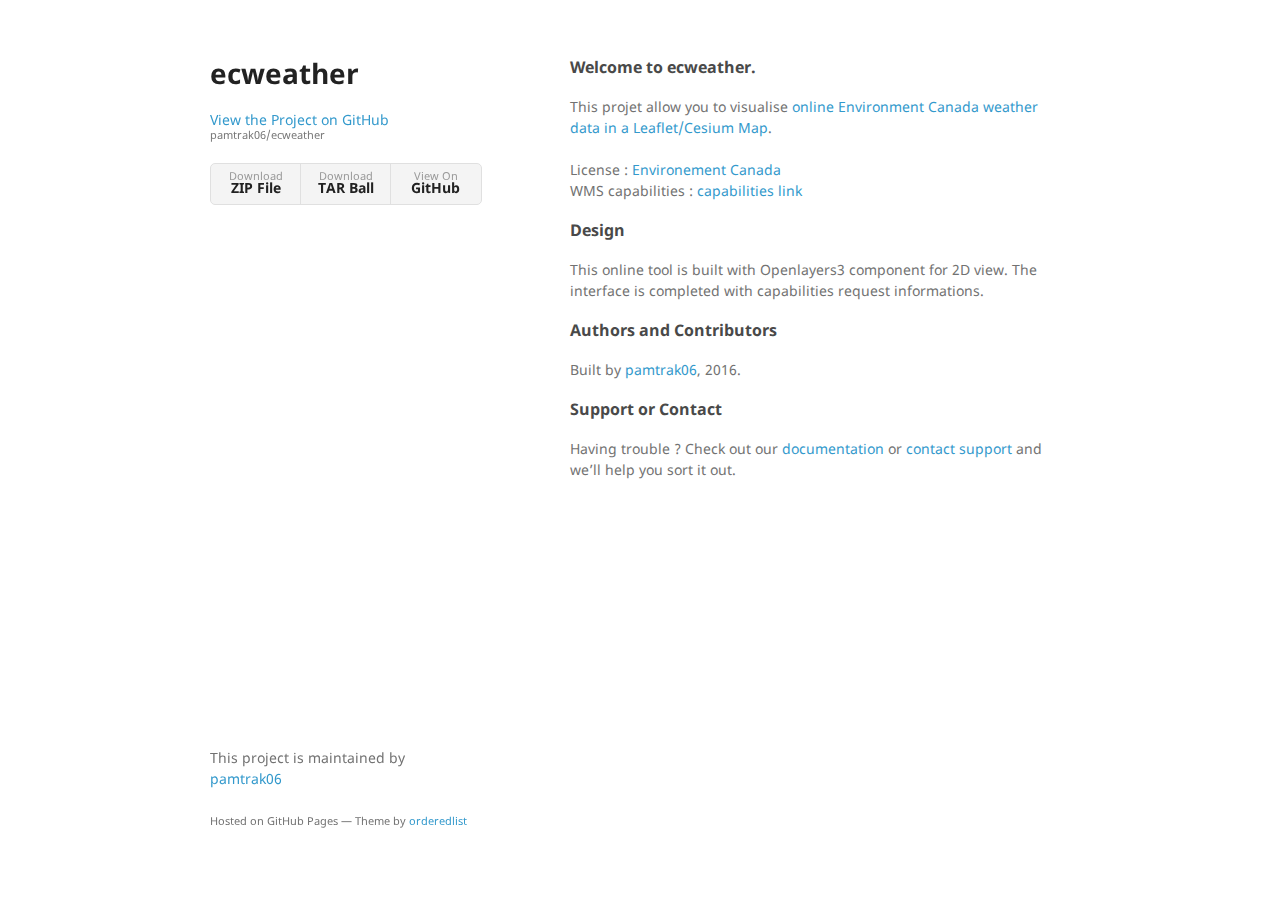
==== docs/index.html @ 88259e97 "add docs web site" ====
<!doctype html>
<html>
  <head>
    <meta charset="utf-8">
    <meta http-equiv="X-UA-Compatible" content="chrome=1">
    <title>Mfgeoservices by pamtrak06</title>

    <link rel="stylesheet" href="stylesheets/styles.css">
    <link rel="stylesheet" href="stylesheets/github-light.css">
    <meta name="viewport" content="width=device-width">
    <!--[if lt IE 9]>
    <script src="//html5shiv.googlecode.com/svn/trunk/html5.js"></script>
    <![endif]-->
  </head>
  <body>
    <div class="wrapper">
      <header>
        <h1>ecweather</h1>
        <p></p>

        <p class="view"><a href="https://github.com/pamtrak06/ecweather">View the Project on GitHub <small>pamtrak06/ecweather</small></a></p>


        <ul>
          <li><a href="https://github.com/pamtrak06/ecweather/zipball/master">Download <strong>ZIP File</strong></a></li>
          <li><a href="https://github.com/pamtrak06/ecweather/tarball/master">Download <strong>TAR Ball</strong></a></li>
          <li><a href="https://github.com/pamtrak06/ecweather">View On <strong>GitHub</strong></a></li>
        </ul>
      </header>
      <section>
        <h3>
<a id="welcome-to-ecweather" class="anchor" href="#welcome-to-ecweather" aria-hidden="true"><span aria-hidden="true" class="octicon octicon-link"></span></a>Welcome to ecweather.</h3>

<p>This projet allow you to visualise <a href="http://pamtrak06.github.io/ecweather/" target="_blank">online Environment Canada weather data in a Leaflet/Cesium Map</a>.<br /><br />
License : <a href="http://dd.meteo.gc.ca/doc/LICENCE_GENERAL.txt" target="_blank">Environement Canada</a><br />
WMS capabilities : <a href="http://geo.weather.gc.ca/geomet/?lang=E&service=WMS&request=GetCapabilities" target="_blank">capabilities link</a>
</p>

<h3>
<a id="design" class="anchor" href="#design" aria-hidden="true"><span aria-hidden="true" class="octicon octicon-link"></span></a>Design</h3>

<p>This online tool is built with Openlayers3 component for 2D view. The interface is completed with capabilities request informations.</p>

<h3>
<a id="authors-and-contributors" class="anchor" href="#authors-and-contributors" aria-hidden="true"><span aria-hidden="true" class="octicon octicon-link"></span></a>Authors and Contributors</h3>

<p>Built by <a href="mailto:pamtrak06@gmail.com">pamtrak06</a>, 2016.</p>

<h3>
<a id="support-or-contact" class="anchor" href="#support-or-contact" aria-hidden="true"><span aria-hidden="true" class="octicon octicon-link"></span></a>Support or Contact</h3>

<p>Having trouble ? Check out our <a href="https://github.com/pamtrak06/ecweather">documentation</a> or <a href="mailto:pamtrak06@gmail.com">contact support</a> and we’ll help you sort it out.</p>
      </section>
      <footer>
        <p>This project is maintained by <a href="https://github.com/pamtrak06">pamtrak06</a></p>
        <p><small>Hosted on GitHub Pages &mdash; Theme by <a href="https://github.com/orderedlist">orderedlist</a></small></p>
      </footer>
    </div>
    <script src="javascripts/scale.fix.js"></script>

  </body>
</html>
---- docs/stylesheets/styles.css ----
@font-face {
  font-family: 'Noto Sans';
  font-weight: 400;
  font-style: normal;
  src: url('../fonts/Noto-Sans-regular/Noto-Sans-regular.eot');
  src: url('../fonts/Noto-Sans-regular/Noto-Sans-regular.eot?#iefix') format('embedded-opentype'),
       local('Noto Sans'),
       local('Noto-Sans-regular'),
       url('../fonts/Noto-Sans-regular/Noto-Sans-regular.woff2') format('woff2'),
       url('../fonts/Noto-Sans-regular/Noto-Sans-regular.woff') format('woff'),
       url('../fonts/Noto-Sans-regular/Noto-Sans-regular.ttf') format('truetype'),
       url('../fonts/Noto-Sans-regular/Noto-Sans-regular.svg#NotoSans') format('svg');
}

@font-face {
  font-family: 'Noto Sans';
  font-weight: 700;
  font-style: normal;
  src: url('../fonts/Noto-Sans-700/Noto-Sans-700.eot');
  src: url('../fonts/Noto-Sans-700/Noto-Sans-700.eot?#iefix') format('embedded-opentype'),
       local('Noto Sans Bold'),
       local('Noto-Sans-700'),
       url('../fonts/Noto-Sans-700/Noto-Sans-700.woff2') format('woff2'),
       url('../fonts/Noto-Sans-700/Noto-Sans-700.woff') format('woff'),
       url('../fonts/Noto-Sans-700/Noto-Sans-700.ttf') format('truetype'),
       url('../fonts/Noto-Sans-700/Noto-Sans-700.svg#NotoSans') format('svg');
}

@font-face {
  font-family: 'Noto Sans';
  font-weight: 400;
  font-style: italic;
  src: url('../fonts/Noto-Sans-italic/Noto-Sans-italic.eot');
  src: url('../fonts/Noto-Sans-italic/Noto-Sans-italic.eot?#iefix') format('embedded-opentype'),
       local('Noto Sans Italic'),
       local('Noto-Sans-italic'),
       url('../fonts/Noto-Sans-italic/Noto-Sans-italic.woff2') format('woff2'),
       url('../fonts/Noto-Sans-italic/Noto-Sans-italic.woff') format('woff'),
       url('../fonts/Noto-Sans-italic/Noto-Sans-italic.ttf') format('truetype'),
       url('../fonts/Noto-Sans-italic/Noto-Sans-italic.svg#NotoSans') format('svg');
}

@font-face {
  font-family: 'Noto Sans';
  font-weight: 700;
  font-style: italic;
  src: url('../fonts/Noto-Sans-700italic/Noto-Sans-700italic.eot');
  src: url('../fonts/Noto-Sans-700italic/Noto-Sans-700italic.eot?#iefix') format('embedded-opentype'),
       local('Noto Sans Bold Italic'),
       local('Noto-Sans-700italic'),
       url('../fonts/Noto-Sans-700italic/Noto-Sans-700italic.woff2') format('woff2'),
       url('../fonts/Noto-Sans-700italic/Noto-Sans-700italic.woff') format('woff'),
       url('../fonts/Noto-Sans-700italic/Noto-Sans-700italic.ttf') format('truetype'),
       url('../fonts/Noto-Sans-700italic/Noto-Sans-700italic.svg#NotoSans') format('svg');
}

body {
  background-color: #fff;
  padding:50px;
  font: 14px/1.5 "Noto Sans", "Helvetica Neue", Helvetica, Arial, sans-serif;
  color:#727272;
  font-weight:400;
}

h1, h2, h3, h4, h5, h6 {
  color:#222;
  margin:0 0 20px;
}

p, ul, ol, table, pre, dl {
  margin:0 0 20px;
}

h1, h2, h3 {
  line-height:1.1;
}

h1 {
  font-size:28px;
}

h2 {
  color:#393939;
}

h3, h4, h5, h6 {
  color:#494949;
}

a {
  color:#39c;
  text-decoration:none;
}

a:hover {
  color:#069;
}

a small {
  font-size:11px;
  color:#777;
  margin-top:-0.3em;
  display:block;
}

a:hover small {
  color:#777;
}

.wrapper {
  width:860px;
  margin:0 auto;
}

blockquote {
  border-left:1px solid #e5e5e5;
  margin:0;
  padding:0 0 0 20px;
  font-style:italic;
}

code, pre {
  font-family:Monaco, Bitstream Vera Sans Mono, Lucida Console, Terminal, Consolas, Liberation Mono, DejaVu Sans Mono, Courier New, monospace;
  color:#333;
  font-size:12px;
}

pre {
  padding:8px 15px;
  background: #f8f8f8;
  border-radius:5px;
  border:1px solid #e5e5e5;
  overflow-x: auto;
}

table {
  width:100%;
  border-collapse:collapse;
}

th, td {
  text-align:left;
  padding:5px 10px;
  border-bottom:1px solid #e5e5e5;
}

dt {
  color:#444;
  font-weight:700;
}

th {
  color:#444;
}

img {
  max-width:100%;
}

header {
  width:270px;
  float:left;
  position:fixed;
  -webkit-font-smoothing:subpixel-antialiased;
}

header ul {
  list-style:none;
  height:40px;
  padding:0;
  background: #f4f4f4;
  border-radius:5px;
  border:1px solid #e0e0e0;
  width:270px;
}

header li {
  width:89px;
  float:left;
  border-right:1px solid #e0e0e0;
  height:40px;
}

header li:first-child a {
  border-radius:5px 0 0 5px;
}

header li:last-child a {
  border-radius:0 5px 5px 0;
}

header ul a {
  line-height:1;
  font-size:11px;
  color:#999;
  display:block;
  text-align:center;
  padding-top:6px;
  height:34px;
}

header ul a:hover {
  color:#999;
}

header ul a:active {
  background-color:#f0f0f0;
}

strong {
  color:#222;
  font-weight:700;
}

header ul li + li + li {
  border-right:none;
  width:89px;
}

header ul a strong {
  font-size:14px;
  display:block;
  color:#222;
}

section {
  width:500px;
  float:right;
  padding-bottom:50px;
}

small {
  font-size:11px;
}

hr {
  border:0;
  background:#e5e5e5;
  height:1px;
  margin:0 0 20px;
}

footer {
  width:270px;
  float:left;
  position:fixed;
  bottom:50px;
  -webkit-font-smoothing:subpixel-antialiased;
}

@media print, screen and (max-width: 960px) {

  div.wrapper {
    width:auto;
    margin:0;
  }

  header, section, footer {
    float:none;
    position:static;
    width:auto;
  }

  header {
    padding-right:320px;
  }

  section {
    border:1px solid #e5e5e5;
    border-width:1px 0;
    padding:20px 0;
    margin:0 0 20px;
  }

  header a small {
    display:inline;
  }

  header ul {
    position:absolute;
    right:50px;
    top:52px;
  }
}

@media print, screen and (max-width: 720px) {
  body {
    word-wrap:break-word;
  }

  header {
    padding:0;
  }

  header ul, header p.view {
    position:static;
  }

  pre, code {
    word-wrap:normal;
  }
}

@media print, screen and (max-width: 480px) {
  body {
    padding:15px;
  }

  header ul {
    width:99%;
  }

  header li, header ul li + li + li {
    width:33%;
  }
}

@media print {
  body {
    padding:0.4in;
    font-size:12pt;
    color:#444;
  }
}
---- docs/stylesheets/github-light.css ----
/*
The MIT License (MIT)

Copyright (c) 2016 GitHub, Inc.

Permission is hereby granted, free of charge, to any person obtaining a copy
of this software and associated documentation files (the "Software"), to deal
in the Software without restriction, including without limitation the rights
to use, copy, modify, merge, publish, distribute, sublicense, and/or sell
copies of the Software, and to permit persons to whom the Software is
furnished to do so, subject to the following conditions:

The above copyright notice and this permission notice shall be included in all
copies or substantial portions of the Software.

THE SOFTWARE IS PROVIDED "AS IS", WITHOUT WARRANTY OF ANY KIND, EXPRESS OR
IMPLIED, INCLUDING BUT NOT LIMITED TO THE WARRANTIES OF MERCHANTABILITY,
FITNESS FOR A PARTICULAR PURPOSE AND NONINFRINGEMENT. IN NO EVENT SHALL THE
AUTHORS OR COPYRIGHT HOLDERS BE LIABLE FOR ANY CLAIM, DAMAGES OR OTHER
LIABILITY, WHETHER IN AN ACTION OF CONTRACT, TORT OR OTHERWISE, ARISING FROM,
OUT OF OR IN CONNECTION WITH THE SOFTWARE OR THE USE OR OTHER DEALINGS IN THE
SOFTWARE.

*/

.pl-c /* comment */ {
  color: #969896;
}

.pl-c1 /* constant, variable.other.constant, support, meta.property-name, support.constant, support.variable, meta.module-reference, markup.raw, meta.diff.header */,
.pl-s .pl-v /* string variable */ {
  color: #0086b3;
}

.pl-e /* entity */,
.pl-en /* entity.name */ {
  color: #795da3;
}

.pl-smi /* variable.parameter.function, storage.modifier.package, storage.modifier.import, storage.type.java, variable.other */,
.pl-s .pl-s1 /* string source */ {
  color: #333;
}

.pl-ent /* entity.name.tag */ {
  color: #63a35c;
}

.pl-k /* keyword, storage, storage.type */ {
  color: #a71d5d;
}

.pl-s /* string */,
.pl-pds /* punctuation.definition.string, string.regexp.character-class */,
.pl-s .pl-pse .pl-s1 /* string punctuation.section.embedded source */,
.pl-sr /* string.regexp */,
.pl-sr .pl-cce /* string.regexp constant.character.escape */,
.pl-sr .pl-sre /* string.regexp source.ruby.embedded */,
.pl-sr .pl-sra /* string.regexp string.regexp.arbitrary-repitition */ {
  color: #183691;
}

.pl-v /* variable */ {
  color: #ed6a43;
}

.pl-id /* invalid.deprecated */ {
  color: #b52a1d;
}

.pl-ii /* invalid.illegal */ {
  color: #f8f8f8;
  background-color: #b52a1d;
}

.pl-sr .pl-cce /* string.regexp constant.character.escape */ {
  font-weight: bold;
  color: #63a35c;
}

.pl-ml /* markup.list */ {
  color: #693a17;
}

.pl-mh /* markup.heading */,
.pl-mh .pl-en /* markup.heading entity.name */,
.pl-ms /* meta.separator */ {
  font-weight: bold;
  color: #1d3e81;
}

.pl-mq /* markup.quote */ {
  color: #008080;
}

.pl-mi /* markup.italic */ {
  font-style: italic;
  color: #333;
}

.pl-mb /* markup.bold */ {
  font-weight: bold;
  color: #333;
}

.pl-md /* markup.deleted, meta.diff.header.from-file */ {
  color: #bd2c00;
  background-color: #ffecec;
}

.pl-mi1 /* markup.inserted, meta.diff.header.to-file */ {
  color: #55a532;
  background-color: #eaffea;
}

.pl-mdr /* meta.diff.range */ {
  font-weight: bold;
  color: #795da3;
}

.pl-mo /* meta.output */ {
  color: #1d3e81;
}
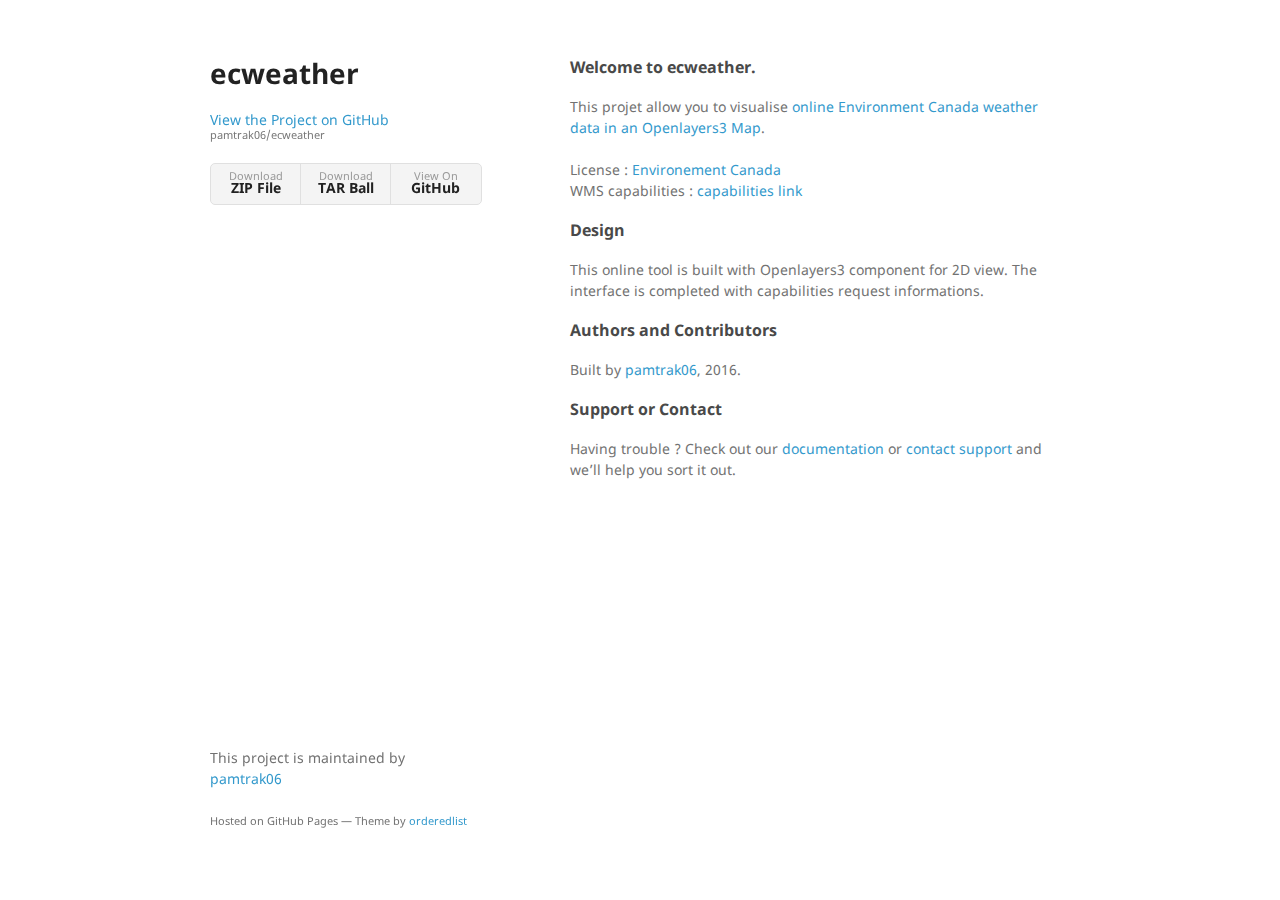
==== commit 4b25d0d7: "text correction" ====
--- a/docs/index.html
+++ b/docs/index.html
@@ -31,7 +31,7 @@
         <h3>
 <a id="welcome-to-ecweather" class="anchor" href="#welcome-to-ecweather" aria-hidden="true"><span aria-hidden="true" class="octicon octicon-link"></span></a>Welcome to ecweather.</h3>
 
-<p>This projet allow you to visualise <a href="http://pamtrak06.github.io/ecweather/" target="_blank">online Environment Canada weather data in a Leaflet/Cesium Map</a>.<br /><br />
+<p>This projet allow you to visualise <a href="http://pamtrak06.github.io/ecweather/" target="_blank">online Environment Canada weather data in an Openlayers3 Map</a>.<br /><br />
 License : <a href="http://dd.meteo.gc.ca/doc/LICENCE_GENERAL.txt" target="_blank">Environement Canada</a><br />
 WMS capabilities : <a href="http://geo.weather.gc.ca/geomet/?lang=E&service=WMS&request=GetCapabilities" target="_blank">capabilities link</a>
 </p>
